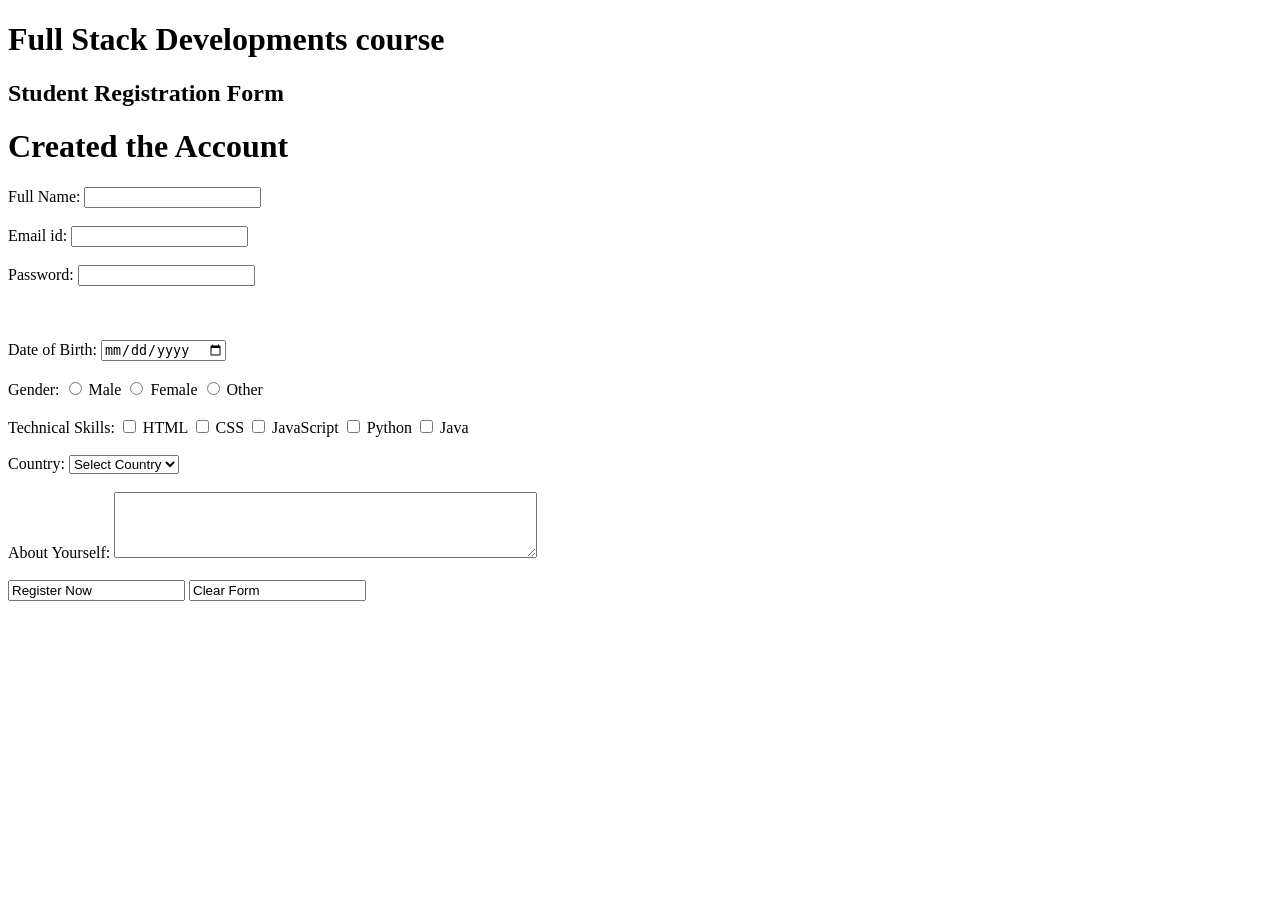
==== page3.html @ db25f33e "Initial commit" ====
<!DOCTYPE html>
<html lang="en">
<head>
    <title>career.com</title>
</head>
<body>
    <h1>Full Stack Developments course</h1>
    <h2>Student Registration Form </h2>
</body>
    <h1>Created the Account </h1>
    <form action="page3.html" method="post">
        <label for="Full Name">Full Name:</label>
        <input type="text" id="Full Name" name="Full Name   " required>
        <br><br>
        <label for="emailid">Email id:</label>
        <input type="text" id="emailid" name="email" required>
        <br><br>
        <label for="password">Password:</label>
        <input type="password" id="password" name="password" required>
        <br><br>
        <br><br>
        <label for ="date of birth">Date of Birth:</label>
        <input type="date" id="date of birth" name="date of birth" required>
        <br><br>
        <label for="gender">Gender:</label>
        <input type="radio" id="male" name="gender" value="male" required>
        <label for="male">Male</label>      
        <input type="radio" id="female" name="gender" value="female" required>
        <label for="female">Female</label>
        <input type="radio" id="other" name="gender" value="other" required>
        <label for="other">Other</label>
        <br><br>
        <!--checkbox-->
        <label for ="Technical Skills">Technical Skills:</label>
        <input type="checkbox" id="html" name="html" value="html">  
        <label for="html">HTML</label>
        <input type="checkbox" id="css" name="css" value="css">  
        <label for="css">CSS</label>    
        <input type="checkbox" id="javascript" name="javascript" value="javascript">  
        <label for="javascript">JavaScript</label>  
        <input type="checkbox" id="python" name="python" value="python">
        <label for="python">Python</label>
        <input type="checkbox" id="java" name="java" value="java">  
        <label for="java">Java</label>
        <br><br>
        <label for="country">Country:</label>
        <Select id="country" name="country" required>
            <option value="">Select Country</option>
            <option value="India">India</option>
            <option value="USA">USA</option>
            <option value="UK">UK</option>
            <option value="Canada">Canada</option>
            <option value="Australia">Australia</option>
            <option value="Germany">Germany</option>
        </Select>
        <br><br>
        <Label for ="About Yourself">About Yourself:</Label>
        <textarea id="About Yourself" name="About Yourself" rows="4" cols="50" required></textarea>
        <br><br>
        <input type="Register Now" value="Register Now">
        <input type="Clear Form" value="Clear Form">
    </form>  
</body>
</html>
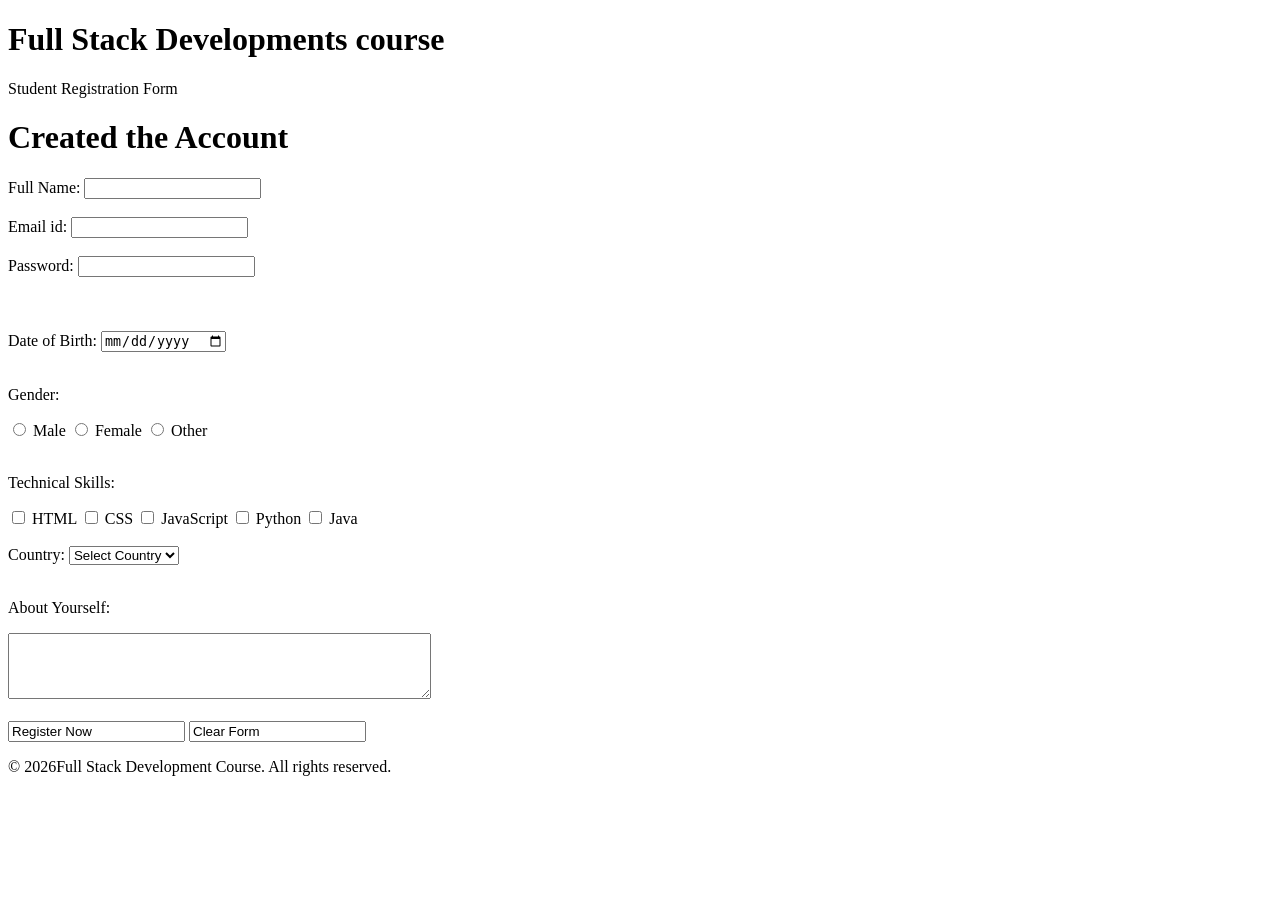
==== commit 40dfdc68: "Some Changes in page3.html" ====
--- a/page3.html
+++ b/page3.html
@@ -4,9 +4,11 @@
     <title>career.com</title>
 </head>
 <body>
-    <h1>Full Stack Developments course</h1>
-    <h2>Student Registration Form </h2>
-</body>
+    <header>
+        <h1>Full Stack Developments course</h1>
+        <p>Student Registration Form</p>
+    </header>
+
     <h1>Created the Account </h1>
     <form action="page3.html" method="post">
         <label for="Full Name">Full Name:</label>
@@ -22,7 +24,7 @@
         <label for ="date of birth">Date of Birth:</label>
         <input type="date" id="date of birth" name="date of birth" required>
         <br><br>
-        <label for="gender">Gender:</label>
+        <p>Gender:</p>
         <input type="radio" id="male" name="gender" value="male" required>
         <label for="male">Male</label>      
         <input type="radio" id="female" name="gender" value="female" required>
@@ -31,7 +33,7 @@
         <label for="other">Other</label>
         <br><br>
         <!--checkbox-->
-        <label for ="Technical Skills">Technical Skills:</label>
+        <p>Technical Skills:</p>
         <input type="checkbox" id="html" name="html" value="html">  
         <label for="html">HTML</label>
         <input type="checkbox" id="css" name="css" value="css">  
@@ -54,11 +56,14 @@
             <option value="Germany">Germany</option>
         </Select>
         <br><br>
-        <Label for ="About Yourself">About Yourself:</Label>
+        <p>About Yourself:</p>
         <textarea id="About Yourself" name="About Yourself" rows="4" cols="50" required></textarea>
         <br><br>
         <input type="Register Now" value="Register Now">
         <input type="Clear Form" value="Clear Form">
+        <footer>
+            <p>&copy; 2026Full Stack Development Course. All rights reserved.</p>
+        </footer>
     </form>  
 </body>
 </html>
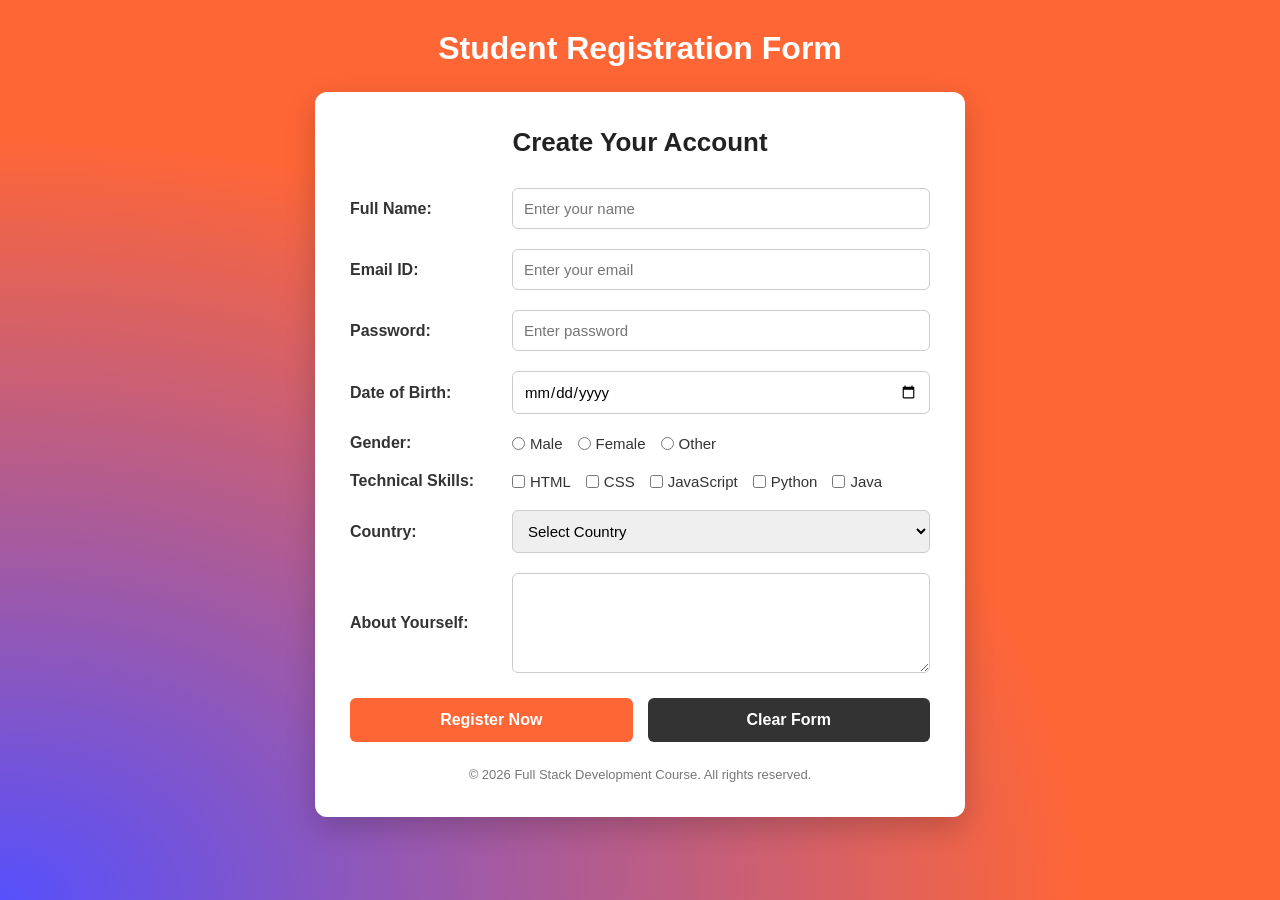
==== commit dcc7e34b: "Page file some changes" ====
--- a/page3.html
+++ b/page3.html
@@ -1,69 +1,336 @@
+
 <!DOCTYPE html>
 <html lang="en">
 <head>
-    <title>career.com</title>
+    <meta charset="UTF-8">
+    <meta name="viewport"
+          content="width=device-width, initial-scale=1.0">
+
+    <title>Student Registration Form</title>
+
+    <style>
+
+        /* BASIC RESET */
+        * {
+            margin: 0;
+            padding: 0;
+            box-sizing: border-box;
+        }
+
+        /* BODY BACKGROUND */
+        body {
+            min-height: 100vh;
+
+            background:
+                radial-gradient(
+                    ellipse at bottom left,
+                    #5650FC,
+                    transparent 60%
+                ),
+                #FF6636;
+
+            font-family: Arial, Helvetica, sans-serif;
+
+            padding: 30px 15px;
+        }
+
+        /* MAIN TITLE */
+        h1 {
+            text-align: center;
+            color: white;
+            font-size: 32px;
+            margin-bottom: 25px;
+        }
+
+        /* FORM CONTAINER */
+        .form-container {
+            max-width: 650px;
+            width: 100%;
+            margin: auto;
+
+            background: #ffffff;
+
+            padding: 35px;
+
+            border-radius: 12px;
+
+            box-shadow:
+                0 10px 30px rgba(0,0,0,0.2);
+        }
+
+        /* FORM HEADING */
+        h2 {
+            text-align: center;
+            font-size: 26px;
+            color: #222;
+            margin-bottom: 30px;
+        }
+
+        /* LABEL AND INPUT ALIGNMENT */
+        .form-group {
+            display: grid;
+            grid-template-columns: 150px 1fr;
+
+            align-items: center;
+
+            gap: 12px;
+
+            margin-bottom: 20px;
+        }
+
+        /* LABEL */
+        label {
+            font-size: 16px;
+            font-weight: 600;
+            color: #333;
+        }
+
+        /* INPUT FIELDS */
+        input,
+        select,
+        textarea {
+            width: 100%;
+
+            padding: 11px;
+
+            border: 1px solid #ccc;
+
+            border-radius: 6px;
+
+            font-size: 15px;
+
+            font-family: Arial, sans-serif;
+        }
+
+        /* FOCUS EFFECT */
+        input:focus,
+        select:focus,
+        textarea:focus {
+            outline: none;
+
+            border-color: #5650FC;
+
+            box-shadow:
+                0 0 5px rgba(86,80,252,0.3);
+        }
+
+        /* RADIO AND CHECKBOX */
+        .options {
+            display: flex;
+            flex-wrap: wrap;
+            gap: 15px;
+        }
+
+        .options label {
+            font-size: 15px;
+            font-weight: normal;
+
+            display: flex;
+            align-items: center;
+            gap: 5px;
+        }
+
+        .options input {
+            width: auto;
+        }
+
+        /* TEXTAREA */
+        textarea {
+            height: 100px;
+            resize: vertical;
+        }
+
+        /* BUTTONS */
+        .buttons {
+            display: flex;
+            gap: 15px;
+            margin-top: 25px;
+        }
+
+        button {
+            flex: 1;
+
+            padding: 13px;
+
+            border: none;
+
+            border-radius: 6px;
+
+            font-size: 16px;
+
+            font-weight: bold;
+
+            cursor: pointer;
+        }
+
+        .register-btn {
+            background: #FF6636;
+            color: white;
+        }
+
+        .clear-btn {
+            background: #333;
+            color: white;
+        }
+
+        button:hover {
+            opacity: 0.85;
+        }
+
+        /* FOOTER */
+        footer {
+            text-align: center;
+            margin-top: 25px;
+            font-size: 13px;
+            color: #777;
+        }
+
+        /* MOBILE RESPONSIVE */
+        @media (max-width: 600px) {
+
+            .form-container {
+                padding: 20px;
+            }
+
+            .form-group {
+                grid-template-columns: 1fr;
+                gap: 8px;
+            }
+
+            h1 {
+                font-size: 25px;
+            }
+
+            .buttons {
+                flex-direction: column;
+            }
+        }
+
+    </style>
 </head>
+
 <body>
-    <header>
-        <h1>Full Stack Developments course</h1>
-        <p>Student Registration Form</p>
-    </header>
-
-    <h1>Created the Account </h1>
-    <form action="page3.html" method="post">
-        <label for="Full Name">Full Name:</label>
-        <input type="text" id="Full Name" name="Full Name   " required>
-        <br><br>
-        <label for="emailid">Email id:</label>
-        <input type="text" id="emailid" name="email" required>
-        <br><br>
-        <label for="password">Password:</label>
-        <input type="password" id="password" name="password" required>
-        <br><br>
-        <br><br>
-        <label for ="date of birth">Date of Birth:</label>
-        <input type="date" id="date of birth" name="date of birth" required>
-        <br><br>
-        <p>Gender:</p>
-        <input type="radio" id="male" name="gender" value="male" required>
-        <label for="male">Male</label>      
-        <input type="radio" id="female" name="gender" value="female" required>
-        <label for="female">Female</label>
-        <input type="radio" id="other" name="gender" value="other" required>
-        <label for="other">Other</label>
-        <br><br>
-        <!--checkbox-->
-        <p>Technical Skills:</p>
-        <input type="checkbox" id="html" name="html" value="html">  
-        <label for="html">HTML</label>
-        <input type="checkbox" id="css" name="css" value="css">  
-        <label for="css">CSS</label>    
-        <input type="checkbox" id="javascript" name="javascript" value="javascript">  
-        <label for="javascript">JavaScript</label>  
-        <input type="checkbox" id="python" name="python" value="python">
-        <label for="python">Python</label>
-        <input type="checkbox" id="java" name="java" value="java">  
-        <label for="java">Java</label>
-        <br><br>
-        <label for="country">Country:</label>
-        <Select id="country" name="country" required>
-            <option value="">Select Country</option>
-            <option value="India">India</option>
-            <option value="USA">USA</option>
-            <option value="UK">UK</option>
-            <option value="Canada">Canada</option>
-            <option value="Australia">Australia</option>
-            <option value="Germany">Germany</option>
-        </Select>
-        <br><br>
-        <p>About Yourself:</p>
-        <textarea id="About Yourself" name="About Yourself" rows="4" cols="50" required></textarea>
-        <br><br>
-        <input type="Register Now" value="Register Now">
-        <input type="Clear Form" value="Clear Form">
+
+    <h1>Student Registration Form</h1>
+
+    <div class="form-container">
+
+        <h2>Create Your Account</h2>
+
+        <form>
+
+            <div class="form-group">
+                <label for="name">Full Name:</label>
+                <input type="text" id="name"
+                       placeholder="Enter your name">
+            </div>
+
+            <div class="form-group">
+                <label for="email">Email ID:</label>
+                <input type="email" id="email"
+                       placeholder="Enter your email">
+            </div>
+
+            <div class="form-group">
+                <label for="password">Password:</label>
+                <input type="password" id="password"
+                       placeholder="Enter password">
+            </div>
+
+            <div class="form-group">
+                <label for="dob">Date of Birth:</label>
+                <input type="date" id="dob">
+            </div>
+
+            <div class="form-group">
+                <label>Gender:</label>
+
+                <div class="options">
+                    <label>
+                        <input type="radio" name="gender"
+                               value="Male"> Male
+                    </label>
+
+                    <label>
+                        <input type="radio" name="gender"
+                               value="Female"> Female
+                    </label>
+
+                    <label>
+                        <input type="radio" name="gender"
+                               value="Other"> Other
+                    </label>
+                </div>
+            </div>
+
+            <div class="form-group">
+                <label>Technical Skills:</label>
+
+                <div class="options">
+                    <label>
+                        <input type="checkbox"> HTML
+                    </label>
+
+                    <label>
+                        <input type="checkbox"> CSS
+                    </label>
+
+                    <label>
+                        <input type="checkbox"> JavaScript
+                    </label>
+
+                    <label>
+                        <input type="checkbox"> Python
+                    </label>
+
+                    <label>
+                        <input type="checkbox"> Java
+                    </label>
+                </div>
+            </div>
+
+            <div class="form-group">
+                <label for="country">Country:</label>
+
+                <select id="country">
+                    <option value="">Select Country</option>
+                    <option>India</option>
+                    <option>UAE</option>
+                    <option>USA</option>
+                    <option>UK</option>
+                </select>
+            </div>
+
+            <div class="form-group">
+                <label for="about">About Yourself:</label>
+
+                <textarea id="about"
+                    placeholder="Write about yourself...">
+                </textarea>
+            </div>
+
+            <div class="buttons">
+
+                <button type="submit"
+                        class="register-btn">
+                    Register Now
+                </button>
+
+                <button type="reset"
+                        class="clear-btn">
+                    Clear Form
+                </button>
+
+            </div>
+
+        </form>
+
         <footer>
-            <p>&copy; 2026Full Stack Development Course. All rights reserved.</p>
+            © 2026 Full Stack Development Course.
+            All rights reserved.
         </footer>
-    </form>  
+
+    </div>
+
 </body>
-</html>+</html>
